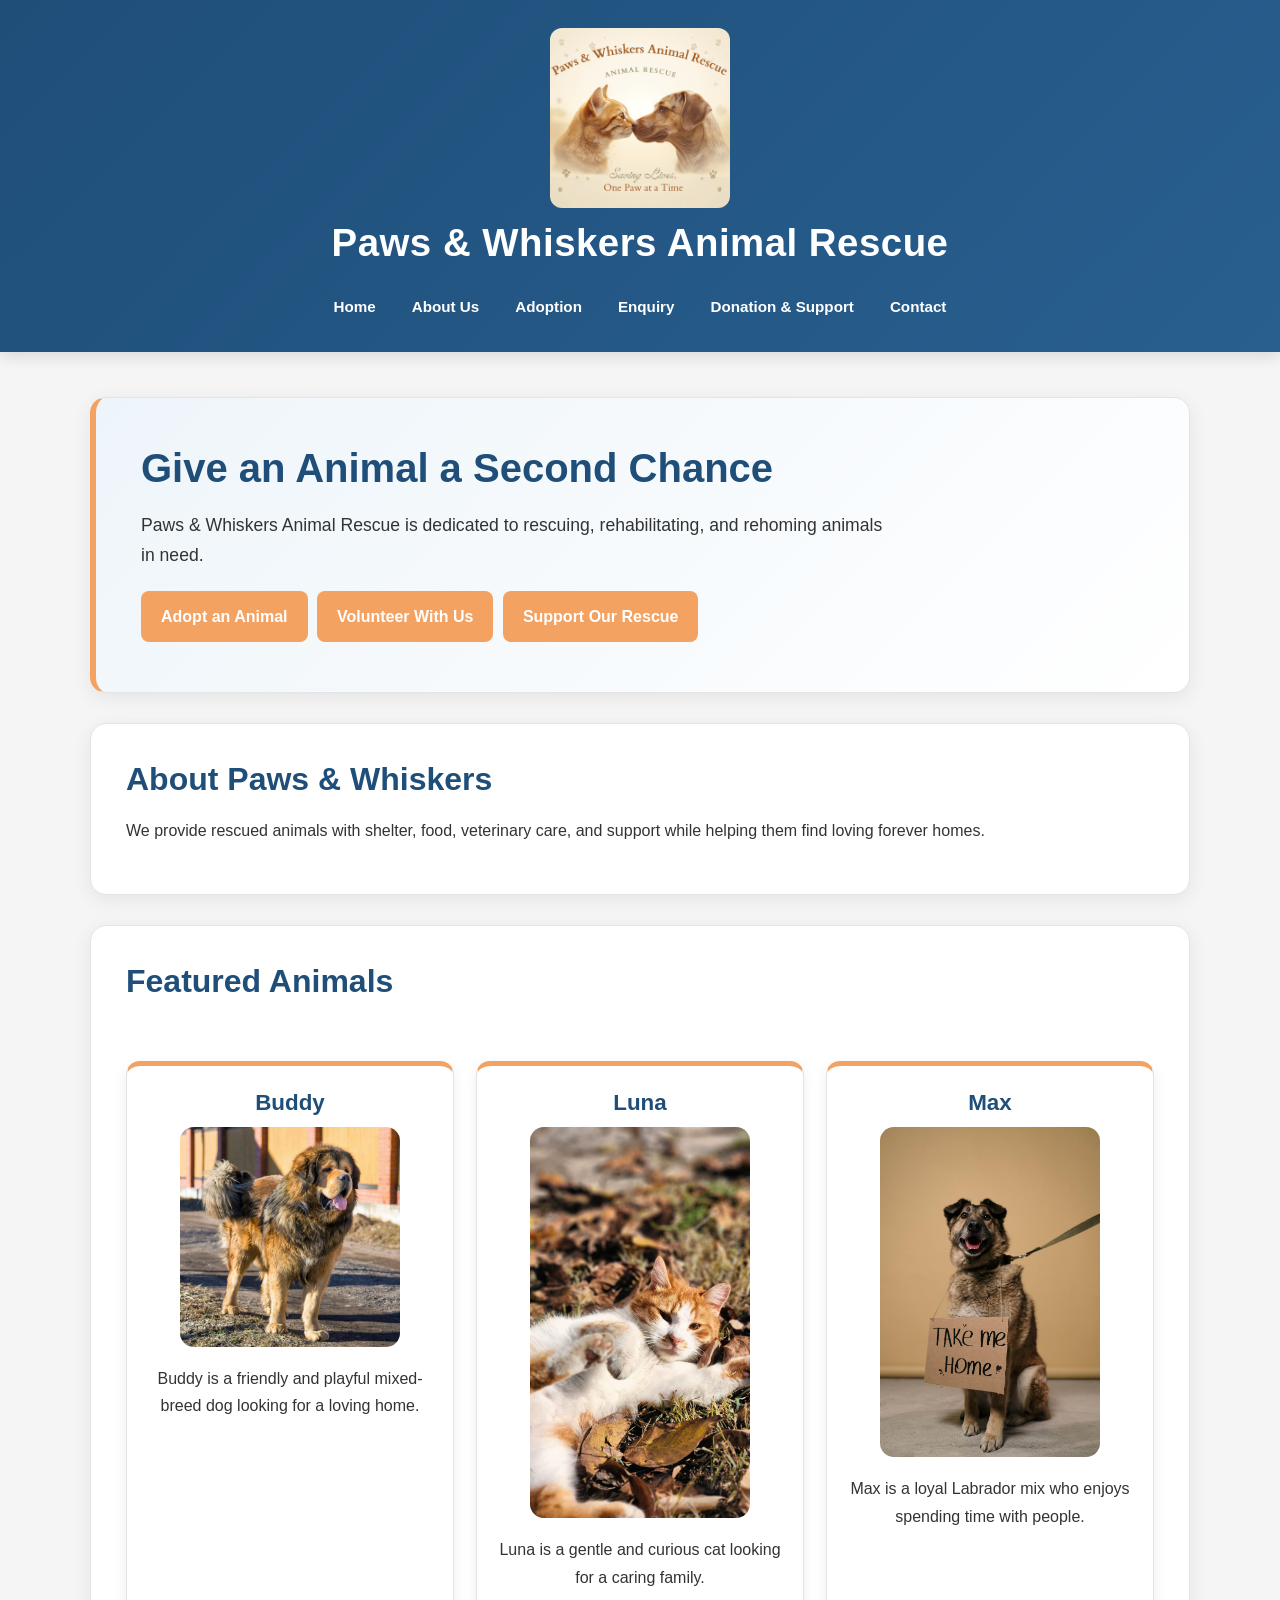
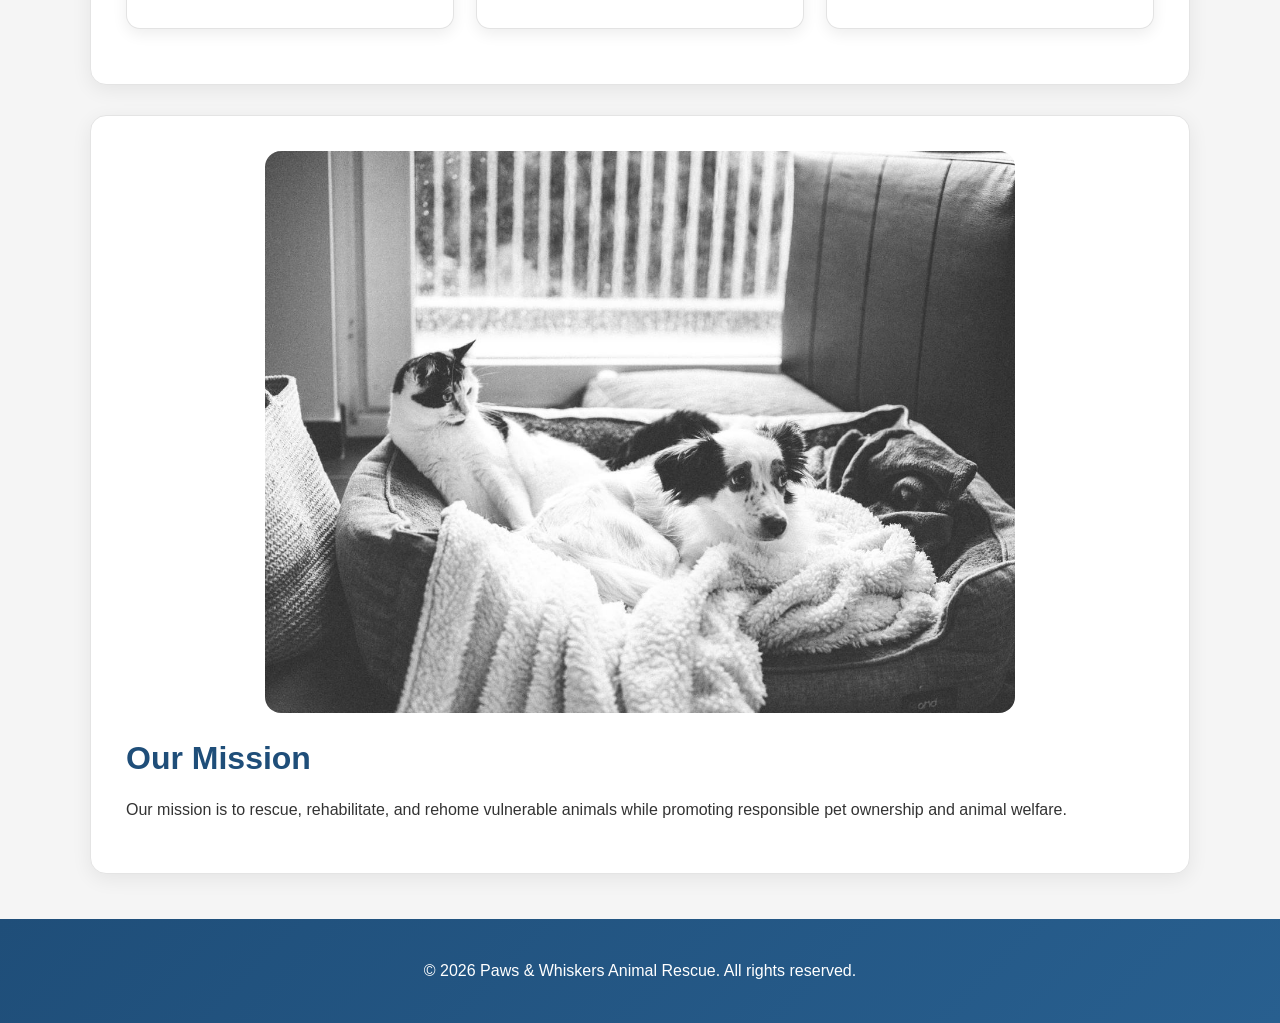
==== index.html @ 7e96dfc3 "complete Part 2 and Part 3 website" ====
<!DOCTYPE html>
<html lang="en">

<head>
    <link rel="stylesheet" href="css/styles.css">

    <meta charset="UTF-8">
    <meta name="viewport" content="width=device-width, initial-scale=1.0">
    <title>Paws & Whiskers Animal Rescue</title>
</head>

<body>

    <!-- Header and navigation -->
    <header>
        <img src="images/LOGO.jpeg" alt="Paws & Whiskers Animal Rescue Logo">
        <h1>Paws & Whiskers Animal Rescue</h1>

        <nav>
            <a href="index.html">Home</a>
            <a href="about.html">About Us</a>
            <a href="adoption.html">Adoption</a>
            <a href="enquiry.html">Enquiry</a>
            <a href="donation.html">Donation & Support</a>
            <a href="contact.html">Contact</a>
        </nav>
    </header>

    <!-- Main homepage content -->
    <main>

        <section>
            <h2>Give an Animal a Second Chance</h2>

            <p>
                Paws & Whiskers Animal Rescue is dedicated to rescuing,
                rehabilitating, and rehoming animals in need.
            </p>

            <a href="adoption.html">Adopt an Animal</a>
            <a href="enquiry.html">Volunteer With Us</a>
            <a href="donation.html">Support Our Rescue</a>
        </section>

        <section>
            <h2>About Paws & Whiskers</h2>

            <p>
                We provide rescued animals with shelter, food, veterinary
                care, and support while helping them find loving forever homes.
            </p>
        </section>

        <section>
            <h2>Featured Animals</h2>

            <article>
                <h3>Buddy</h3>
                <img src="images/buddy.jpeg" alt="Buddy, is a rescued dog">
                <p>Buddy is a friendly and playful mixed-breed dog looking for a loving home.</p>
            </article>

            <article>
                <h3>Luna</h3>
                <img src="images/luna.jpeg" alt="Luna, is a rescued cat">
                <p>Luna is a gentle and curious cat looking for a caring family.</p>
            </article>

            <article>
                <h3>Max</h3>
                <img src="images/max.jpeg" alt="Max, is a rescued dog">
                <p>Max is a loyal Labrador mix who enjoys spending time with people.</p>
            </article>
        </section>

        <section>
            <img src="images/hero.jpeg" alt="Rescued animals at Paws & Whiskers Animal Rescue">
            <h2>Our Mission</h2>

            <p>
                Our mission is to rescue, rehabilitate, and rehome vulnerable
                animals while promoting responsible pet ownership and animal welfare.
            </p>
        </section>

    </main>

    <!-- Footer -->
    <footer>
        <p>&copy; 2026 Paws & Whiskers Animal Rescue. All rights reserved.</p>
    </footer>


</body>

</html>
---- css/styles.css ----
/* ========================================
   PAWS & WHISKERS ANIMAL RESCUE
   MODERN WEBSITE STYLES
   ORIGINAL BLUE + ORANGE COLOUR SCHEME
   ======================================== */


/* ========================================
   RESET
   ======================================== */

* {
    box-sizing: border-box;
}

html {
    scroll-behavior: smooth;
}

body {
    margin: 0;
    padding: 0;
    font-family: Arial, Helvetica, sans-serif;
    background-color: #f5f5f5;
    color: #333333;
    font-size: 16px;
    line-height: 1.7;
}


/* ========================================
   HEADER
   ======================================== */

header {
    background: linear-gradient(135deg, #1F4E79, #285f8f);
    color: white;
    text-align: center;
    padding: 28px 20px 22px;
    box-shadow: 0 4px 15px rgba(0, 0, 0, 0.12);
    position: relative;
}

header img {
    width: 180px;
    max-width: 70%;
    height: auto;
    display: block;
    margin: 0 auto 12px;
    border-radius: 12px;
}

header h1 {
    margin: 5px 0 18px;
    font-size: 2.4rem;
    line-height: 1.2;
    letter-spacing: 0.5px;
}


/* ========================================
   NAVIGATION
   ======================================== */

nav {
    display: flex;
    justify-content: center;
    align-items: center;
    flex-wrap: wrap;
    gap: 6px;
    margin-top: 10px;
}

nav a {
    color: white;
    text-decoration: none;
    padding: 10px 15px;
    border-radius: 8px;
    font-weight: bold;
    font-size: 0.95rem;
    transition: all 0.3s ease;
}

nav a:hover,
nav a:focus {
    background-color: #F4A261;
    color: white;
    transform: translateY(-2px);
}

nav a:active {
    background-color: #E76F51;
    transform: translateY(0);
}


/* ========================================
   MAIN CONTENT
   ======================================== */

main {
    width: 100%;
    max-width: 1150px;
    margin: 0 auto;
    padding: 45px 25px;
}


/* ========================================
   SECTIONS
   ======================================== */

section {
    background-color: white;
    margin-bottom: 30px;
    padding: 35px;
    border-radius: 16px;
    box-shadow: 0 5px 20px rgba(0, 0, 0, 0.07);
    border: 1px solid #e4e4e4;
}

section:last-child {
    margin-bottom: 0;
}


/* ========================================
   HEADINGS
   ======================================== */

h2 {
    color: #1F4E79;
    font-size: 2rem;
    line-height: 1.25;
    margin-top: 0;
    margin-bottom: 18px;
}

h3 {
    color: #F4A261;
    font-size: 1.4rem;
    line-height: 1.3;
    margin-top: 0;
}

p {
    margin-top: 0;
    margin-bottom: 15px;
}


/* ========================================
   HERO / FIRST SECTION
   ======================================== */

main > section:first-child {
    background: linear-gradient(
        135deg,
        #eef5fa,
        #ffffff
    );
    border-left: 6px solid #F4A261;
    padding: 45px;
}

main > section:first-child h2 {
    font-size: 2.5rem;
}

main > section:first-child p {
    max-width: 750px;
    font-size: 1.1rem;
}


/* ========================================
   LINKS / BUTTONS
   ======================================== */

main a {
    display: inline-block;
    background-color: #F4A261;
    color: white;
    text-decoration: none;
    padding: 12px 20px;
    margin: 5px 5px 5px 0;
    border-radius: 8px;
    font-weight: bold;
    transition: all 0.3s ease;
}

main a:hover,
main a:focus {
    background-color: #1F4E79;
    color: white;
    transform: translateY(-2px);
    box-shadow: 0 5px 12px rgba(0, 0, 0, 0.12);
}

main a:active {
    background-color: #E76F51;
    transform: translateY(0);
}


/* ========================================
   ANIMAL CARDS
   ======================================== */

article {
    background-color: #ffffff;
    padding: 22px;
    margin: 20px 0;
    border-radius: 14px;
    text-align: center;
    border: 1px solid #e3e3e3;
    border-top: 5px solid #F4A261;
    box-shadow: 0 5px 15px rgba(0, 0, 0, 0.07);
    transition: all 0.3s ease;
}

article:hover {
    transform: translateY(-5px);
    box-shadow: 0 10px 25px rgba(0, 0, 0, 0.12);
}

article img {
    width: 220px;
    height: 180px;
    object-fit: cover;
    display: block;
    margin: 10px auto 18px;
    border-radius: 12px;
}

article h3 {
    color: #1F4E79;
    margin-bottom: 10px;
}

article p {
    max-width: 550px;
    margin: 0 auto 15px;
}


/* ========================================
   FEATURED ANIMALS GRID
   ======================================== */

main > section:nth-child(3) {
    display: grid;
    grid-template-columns: repeat(3, 1fr);
    gap: 22px;
}

main > section:nth-child(3) h2 {
    grid-column: 1 / -1;
}

main > section:nth-child(3) > a {
    grid-column: 1 / -1;
    justify-self: center;
}


/* ========================================
   IMAGES
   ======================================== */

main img {
    max-width: 100%;
    height: auto;
    border-radius: 14px;
}

main > section:first-child > img {
    display: block;
    width: 100%;
    max-width: 700px;
    height: auto;
    margin: 0 auto 25px;
    object-fit: contain;
    border-radius: 14px;
}

main section:last-child > img {
    display: block;
    width: 100%;
    max-width: 750px;
    height: auto;
    margin: 0 auto 25px;
    object-fit: contain;
    border-radius: 16px;
}


/* ========================================
   ABOUT HIGHLIGHT
   ======================================== */

.about-highlight {
    background-color: #f5f5f5;
    border-left: 5px solid #F4A261;
    padding: 25px;
    margin: 20px 0;
    border-radius: 10px;
}

.about-highlight h3 {
    color: #1F4E79;
}


/* ========================================
   ADOPTION CTA
   ======================================== */

.adoption-cta {
    background: linear-gradient(
        135deg,
        #1F4E79,
        #285f8f
    );
    color: white;
    text-align: center;
}

.adoption-cta h2 {
    color: white;
}

.adoption-cta p {
    max-width: 750px;
    margin-left: auto;
    margin-right: auto;
}


/* ========================================
   DONATION
   ======================================== */

.donation-section {
    background-color: white;
    border-left: 5px solid #F4A261;
    padding: 30px;
    margin: 20px 0;
    border-radius: 12px;
    box-shadow: 0 5px 18px rgba(0, 0, 0, 0.07);
}

.donation-section h2 {
    color: #1F4E79;
}


/* ========================================
   CONTACT
   ======================================== */

.contact-box {
    background-color: white;
    border-left: 5px solid #1F4E79;
    padding: 30px;
    margin: 20px 0;
    border-radius: 12px;
    box-shadow: 0 5px 18px rgba(0, 0, 0, 0.07);
}

.contact-box h2 {
    color: #1F4E79;
}

.contact-box h3 {
    color: #F4A261;
}


/* ========================================
   GOOGLE MAPS
   ======================================== */

iframe {
    display: block;
    width: 100%;
    max-width: 700px;
    height: 400px;
    margin: 20px auto;
    border: 0;
    border-radius: 12px;
    box-shadow: 0 5px 15px rgba(0, 0, 0, 0.10);
}


/* ========================================
   FORMS
   ======================================== */

form {
    width: 100%;
    max-width: 700px;
    margin: 0 auto;
}

form div {
    margin-bottom: 5px;
}

label {
    display: block;
    color: #1F4E79;
    font-weight: bold;
    margin-bottom: 6px;
}

input,
select,
textarea {
    width: 100%;
    padding: 13px 14px;
    margin-top: 3px;
    border: 1px solid #cccccc;
    border-radius: 8px;
    background-color: #fbfbfb;
    color: #333333;
    font-family: Arial, Helvetica, sans-serif;
    font-size: 1rem;
    transition: all 0.3s ease;
}

input:hover,
select:hover,
textarea:hover {
    border-color: #1F4E79;
}

input:focus,
select:focus,
textarea:focus {
    outline: none;
    border: 2px solid #F4A261;
    background-color: white;
    box-shadow: 0 0 0 3px rgba(244, 162, 97, 0.15);
}

textarea {
    min-height: 140px;
    resize: vertical;
}

button {
    background-color: #1F4E79;
    color: white;
    border: none;
    padding: 13px 24px;
    border-radius: 8px;
    cursor: pointer;
    font-family: Arial, Helvetica, sans-serif;
    font-size: 1rem;
    font-weight: bold;
    transition: all 0.3s ease;
}

button:hover,
button:focus {
    background-color: #F4A261;
    transform: translateY(-2px);
    box-shadow: 0 5px 12px rgba(0, 0, 0, 0.12);
}

button:active {
    background-color: #E76F51;
    transform: translateY(0);
}


/* ========================================
   FORM ERROR MESSAGES
   ======================================== */

small {
    display: block;
    margin-top: 5px;
    font-size: 0.9rem;
}

#contactResponse,
#enquiryResponse {
    margin-top: 20px;
    padding: 15px;
    border-radius: 8px;
}


/* ========================================
   FAQ ACCORDION
   ======================================== */

.faq-item {
    margin-bottom: 12px;
    border: 1px solid #dddddd;
    border-radius: 10px;
    overflow: hidden;
}

.faq-question {
    width: 100%;
    display: block;
    text-align: left;
    background-color: #eef5fa;
    color: #1F4E79;
    border: none;
    border-radius: 0;
    padding: 16px 20px;
    font-size: 1rem;
    font-weight: bold;
    cursor: pointer;
}

.faq-question:hover,
.faq-question:focus {
    background-color: #dceaf5;
    color: #1F4E79;
    transform: none;
    box-shadow: none;
}

.faq-answer {
    padding: 18px 20px;
    background-color: white;
}


/* ========================================
   LISTS
   ======================================== */

main ol,
main ul {
    max-width: 850px;
    margin: 20px auto;
    padding: 20px 40px;
}

main ol li,
main ul li {
    margin-bottom: 10px;
}

main ol {
    background-color: #f5f5f5;
    border-left: 5px solid #F4A261;
    border-radius: 8px;
}

main ul {
    background-color: #f5f5f5;
    border-left: 5px solid #1F4E79;
    border-radius: 8px;
}


/* ========================================
   SOCIAL MEDIA
   ======================================== */

main ul a {
    margin: 3px 0;
}


/* ========================================
   FOOTER
   ======================================== */

footer {
    background: linear-gradient(
        135deg,
        #1F4E79,
        #285f8f
    );
    color: white;
    text-align: center;
    padding: 30px 20px;
    margin-top: 0;
}

footer p {
    margin: 8px 0;
}

footer a {
    color: white;
    text-decoration: none;
    font-weight: bold;
}

footer a:hover {
    color: #F4A261;
}


/* ========================================
   TABLET
   ======================================== */

@media (max-width: 900px) {

    header h1 {
        font-size: 2.1rem;
    }

    main {
        padding: 35px 18px;
    }

    section {
        padding: 28px;
    }

    main > section:nth-child(3) {
        grid-template-columns: repeat(2, 1fr);
    }

    iframe {
        height: 350px;
    }
}


/* ========================================
   MOBILE
   ======================================== */

@media (max-width: 600px) {

    body {
        font-size: 15px;
    }

    header {
        padding: 22px 15px;
    }

    header img {
        width: 140px;
    }

    header h1 {
        font-size: 1.75rem;
    }

    nav {
        flex-direction: column;
        width: 100%;
        gap: 4px;
    }

    nav a {
        width: 100%;
        max-width: 280px;
        text-align: center;
        padding: 9px 12px;
    }

    main {
        padding: 20px 12px;
    }

    section {
        padding: 22px 18px;
        margin-bottom: 20px;
        border-radius: 12px;
    }

    main > section:first-child {
        padding: 28px 20px;
    }

    main > section:first-child h2 {
        font-size: 2rem;
    }

    h2 {
        font-size: 1.65rem;
    }

    h3 {
        font-size: 1.25rem;
    }

    main > section:nth-child(3) {
        display: block;
    }

    article {
        margin: 18px 0;
        padding: 18px;
    }

    article img {
        width: 190px;
        height: 150px;
    }

    main a {
        display: block;
        width: 100%;
        margin: 8px 0;
        text-align: center;
    }

    main section:last-child > img {
        width: 100%;
        height: auto;
    }

    iframe {
        width: 100%;
        height: 300px;
    }

    input,
    select,
    textarea {
        font-size: 16px;
    }

    button {
        width: 100%;
    }

    main ol,
    main ul {
        padding: 18px 25px;
    }

    footer {
        padding: 25px 15px;
    }
}


/* ========================================
   REDUCED MOTION
   ======================================== */

@media (prefers-reduced-motion: reduce) {

    html {
        scroll-behavior: auto;
    }

    *,
    *::before,
    *::after {
        transition: none !important;
        animation: none !important;
    }
}
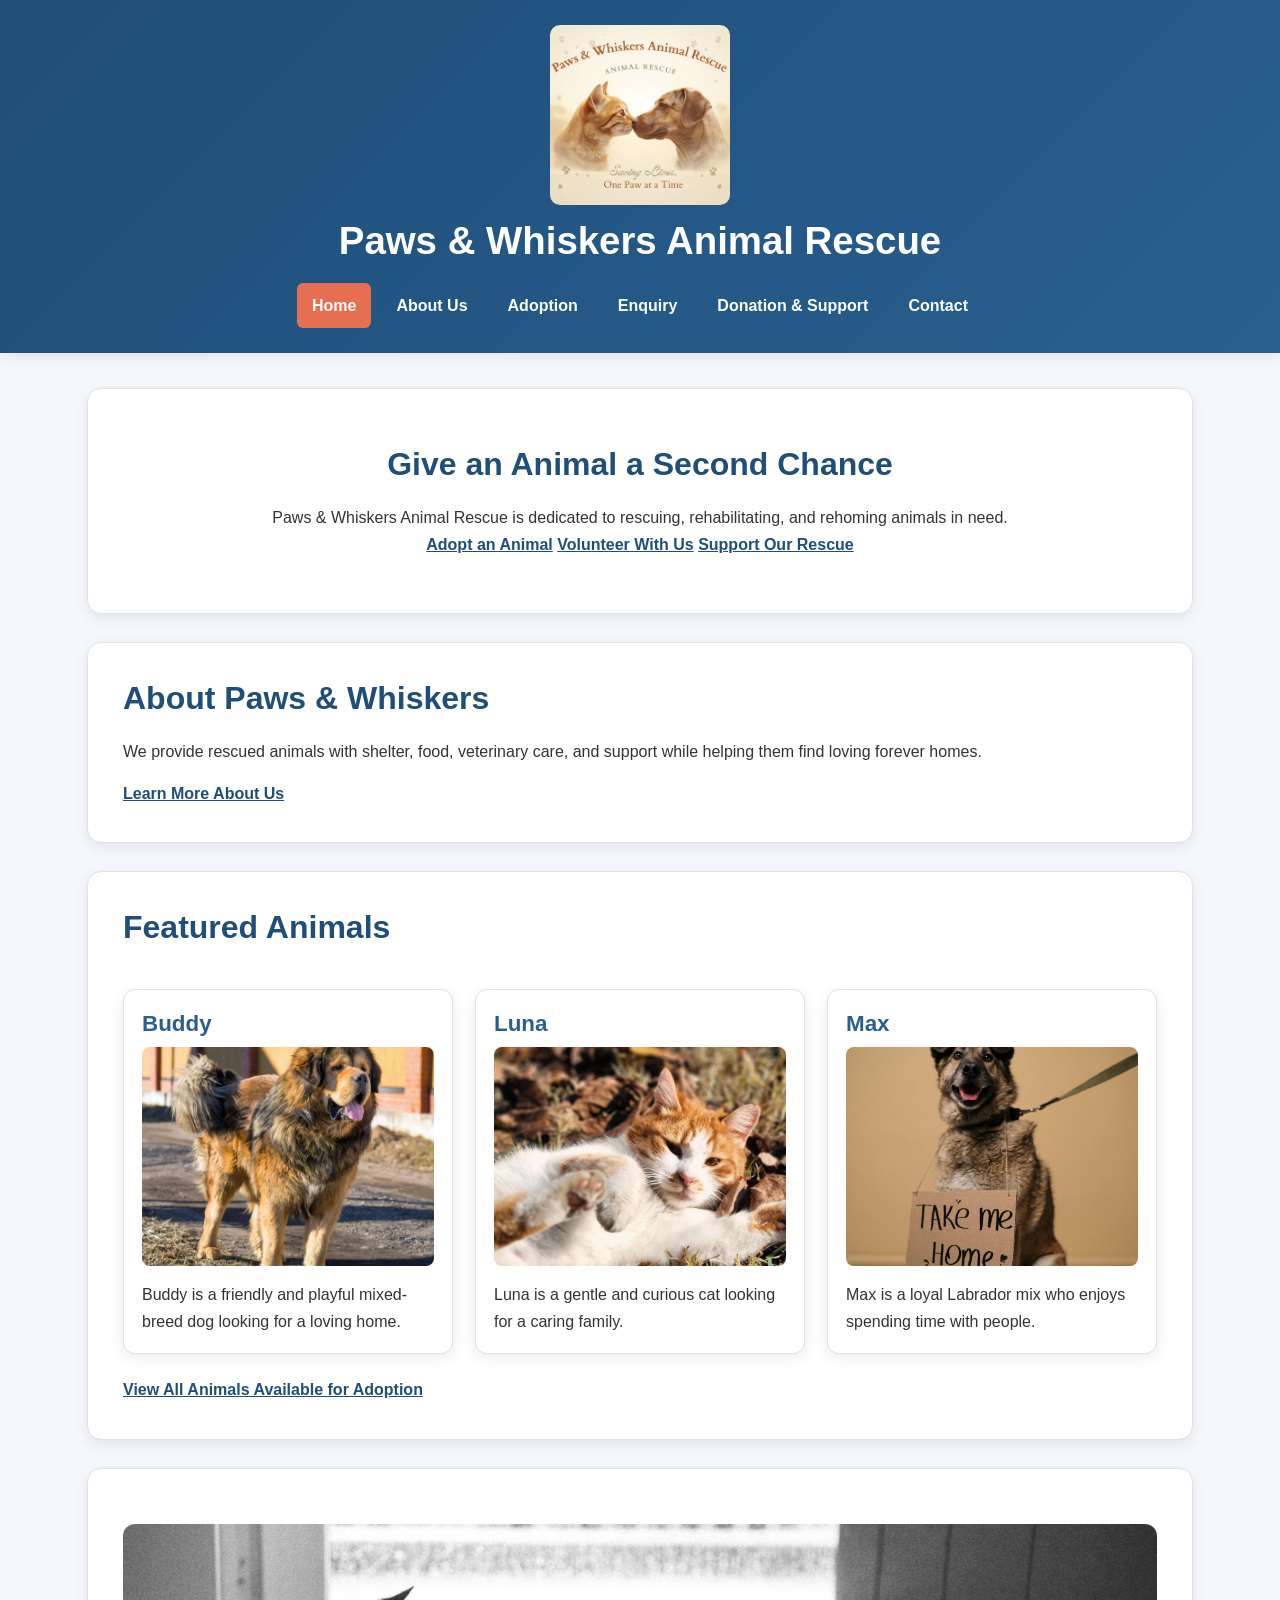
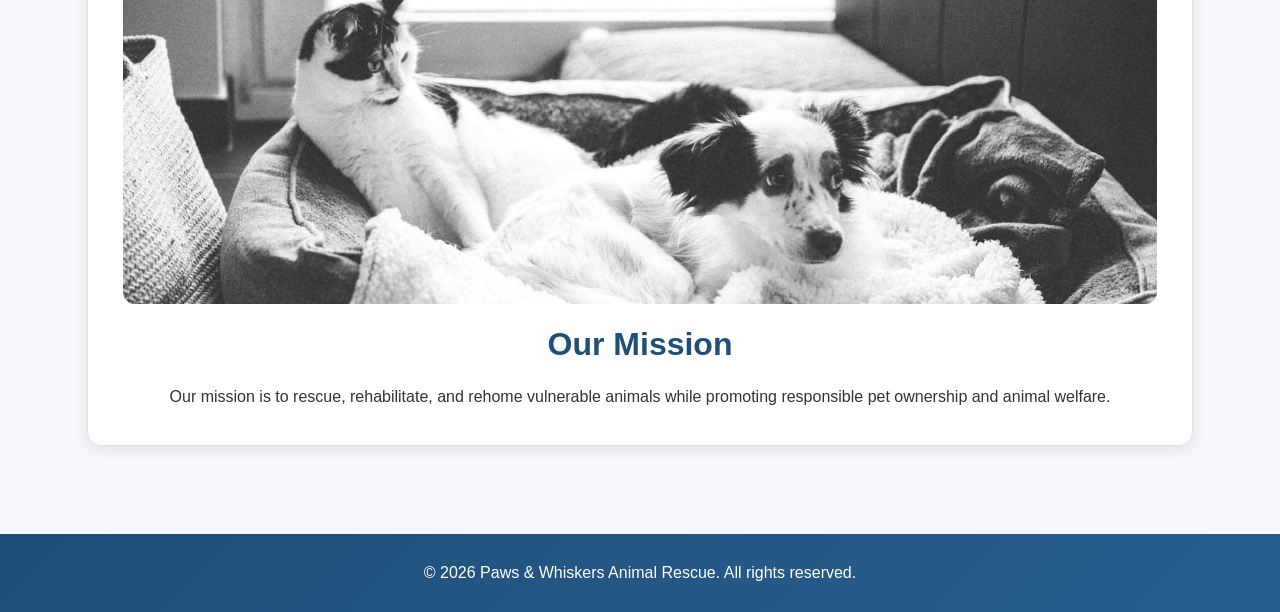
==== commit b1f35ba0: "Complete Part 3 functionality, SEO and testing updates" ====
--- a/index.html
+++ b/index.html
@@ -1,23 +1,31 @@
+
 <!DOCTYPE html>
 <html lang="en">
 
 <head>
-    <link rel="stylesheet" href="css/styles.css">
-
     <meta charset="UTF-8">
     <meta name="viewport" content="width=device-width, initial-scale=1.0">
-    <title>Paws & Whiskers Animal Rescue</title>
+
+    <meta name="description" content="Paws & Whiskers Animal Rescue rescues, rehabilitates and rehomes animals in need while promoting responsible pet ownership and animal welfare.">
+
+    <link rel="canonical" href="https://xikombisodhlamini-hub.github.io/Paws-And-Whiskers/">
+
+    <title>Paws & Whiskers Animal Rescue | Home</title>
+
+    <link rel="stylesheet" href="css/styles.css">
 </head>
 
 <body>
 
     <!-- Header and navigation -->
     <header>
-        <img src="images/LOGO.jpeg" alt="Paws & Whiskers Animal Rescue Logo">
+        <img src="images/paws-whiskers-animal-rescue-logo.jpeg"
+             alt="Paws & Whiskers Animal Rescue logo">
+
         <h1>Paws & Whiskers Animal Rescue</h1>
 
-        <nav>
-            <a href="index.html">Home</a>
+        <nav aria-label="Main navigation">
+            <a href="index.html" aria-current="page">Home</a>
             <a href="about.html">About Us</a>
             <a href="adoption.html">Adoption</a>
             <a href="enquiry.html">Enquiry</a>
@@ -29,7 +37,8 @@
     <!-- Main homepage content -->
     <main>
 
-        <section>
+        <!-- Hero section -->
+        <section class="hero-section">
             <h2>Give an Animal a Second Chance</h2>
 
             <p>
@@ -42,39 +51,72 @@
             <a href="donation.html">Support Our Rescue</a>
         </section>
 
-        <section>
+        <!-- About section -->
+        <section class="about-section">
             <h2>About Paws & Whiskers</h2>
 
             <p>
                 We provide rescued animals with shelter, food, veterinary
                 care, and support while helping them find loving forever homes.
             </p>
+
+            <a href="about.html">Learn More About Us</a>
         </section>
 
-        <section>
+        <!-- Featured animals section -->
+        <section class="featured-animals">
             <h2>Featured Animals</h2>
 
-            <article>
+            <article class="animal-card">
                 <h3>Buddy</h3>
-                <img src="images/buddy.jpeg" alt="Buddy, is a rescued dog">
-                <p>Buddy is a friendly and playful mixed-breed dog looking for a loving home.</p>
+
+                <img src="images/buddy-dog-for-adoption.jpeg"
+                     alt="Buddy, a friendly rescued mixed-breed dog"
+                     loading="lazy">
+
+                <p>
+                    Buddy is a friendly and playful mixed-breed dog
+                    looking for a loving home.
+                </p>
             </article>
 
-            <article>
+            <article class="animal-card">
                 <h3>Luna</h3>
-                <img src="images/luna.jpeg" alt="Luna, is a rescued cat">
-                <p>Luna is a gentle and curious cat looking for a caring family.</p>
+
+                <img src="images/luna-cat-for-adoption.jpeg"
+                     alt="Luna, a gentle rescued cat"
+                     loading="lazy">
+
+                <p>
+                    Luna is a gentle and curious cat looking for a caring family.
+                </p>
             </article>
 
-            <article>
+            <article class="animal-card">
                 <h3>Max</h3>
-                <img src="images/max.jpeg" alt="Max, is a rescued dog">
-                <p>Max is a loyal Labrador mix who enjoys spending time with people.</p>
+
+                <img src="images/max-dog-for-adoption.jpeg"
+                     alt="Max, a loyal rescued Labrador mix"
+                     loading="lazy">
+
+                <p>
+                    Max is a loyal Labrador mix who enjoys spending time with people.
+                </p>
             </article>
+
+            <p>
+                <a href="adoption.html">View All Animals Available for Adoption</a>
+            </p>
         </section>
 
-        <section>
-            <img src="images/hero.jpeg" alt="Rescued animals at Paws & Whiskers Animal Rescue">
+        <!-- Mission section -->
+        <section class="mission-section">
+            <figure>
+                <img src="images/animal-rescue-hero.jpeg"
+                     alt="Animal rescue photograph representing the Paws & Whiskers mission"
+                     loading="lazy">
+            </figure>
+
             <h2>Our Mission</h2>
 
             <p>
@@ -87,10 +129,12 @@
 
     <!-- Footer -->
     <footer>
-        <p>&copy; 2026 Paws & Whiskers Animal Rescue. All rights reserved.</p>
+        <p>
+            &copy; 2026 Paws & Whiskers Animal Rescue.
+            All rights reserved.
+        </p>
     </footer>
-
 
 </body>
 
-</html>+</html>
--- a/css/styles.css
+++ b/css/styles.css
@@ -1,447 +1,475 @@
-/* ========================================
+
+/* =========================================
    PAWS & WHISKERS ANIMAL RESCUE
-   MODERN WEBSITE STYLES
-   ORIGINAL BLUE + ORANGE COLOUR SCHEME
-   ======================================== */
-
-
-/* ========================================
-   RESET
-   ======================================== */
+   Main External Stylesheet
+========================================= */
+
+/* 1. CSS VARIABLES */
+
+:root {
+    --primary-blue: #1F4E79;
+    --secondary-blue: #285F8F;
+    --accent-orange: #F4A261;
+    --accent-coral: #E76F51;
+    --background: #F5F7FA;
+    --white: #FFFFFF;
+    --text-dark: #333333;
+    --text-muted: #666666;
+    --border-color: #DCE3EA;
+    --success-color: #267A45;
+    --error-color: #B42318;
+
+    --font-main: Arial, Helvetica, sans-serif;
+
+    --content-width: 1150px;
+    --card-radius: 12px;
+    --section-radius: 14px;
+
+    --shadow: 0 4px 14px rgba(0, 0, 0, 0.08);
+    --transition: 0.25s ease;
+}
+
+
+/* 2. GENERAL RESET */
 
 * {
     box-sizing: border-box;
+    margin: 0;
+    padding: 0;
 }
 
 html {
     scroll-behavior: smooth;
+    scroll-padding-top: 20px;
 }
 
 body {
-    margin: 0;
-    padding: 0;
-    font-family: Arial, Helvetica, sans-serif;
-    background-color: #f5f5f5;
-    color: #333333;
+    font-family: var(--font-main);
+    background-color: var(--background);
+    color: var(--text-dark);
     font-size: 16px;
     line-height: 1.7;
 }
 
-
-/* ========================================
-   HEADER
-   ======================================== */
+img {
+    display: block;
+    max-width: 100%;
+    height: auto;
+}
+
+figure {
+    margin: 0;
+}
+
+a {
+    color: var(--primary-blue);
+    transition: color var(--transition);
+}
+
+button,
+input,
+select,
+textarea {
+    font: inherit;
+}
+
+
+/* 3. HEADER AND LOGO */
 
 header {
-    background: linear-gradient(135deg, #1F4E79, #285f8f);
-    color: white;
+    background: linear-gradient(
+        135deg,
+        var(--primary-blue),
+        var(--secondary-blue)
+    );
+    color: var(--white);
     text-align: center;
-    padding: 28px 20px 22px;
-    box-shadow: 0 4px 15px rgba(0, 0, 0, 0.12);
-    position: relative;
+    padding: 25px 20px;
+    box-shadow: var(--shadow);
 }
 
 header img {
     width: 180px;
-    max-width: 70%;
-    height: auto;
-    display: block;
+    max-width: 100%;
     margin: 0 auto 12px;
-    border-radius: 12px;
+    border-radius: 10px;
+    object-fit: contain;
 }
 
 header h1 {
-    margin: 5px 0 18px;
-    font-size: 2.4rem;
-    line-height: 1.2;
-    letter-spacing: 0.5px;
-}
-
-
-/* ========================================
-   NAVIGATION
-   ======================================== */
+    color: var(--white);
+    font-size: clamp(1.6rem, 4vw, 2.4rem);
+    line-height: 1.25;
+    margin-bottom: 18px;
+}
+
+
+/* 4. NAVIGATION */
 
 nav {
     display: flex;
     justify-content: center;
     align-items: center;
     flex-wrap: wrap;
-    gap: 6px;
+    gap: 10px;
+    margin-top: 15px;
+}
+
+nav a {
+    display: inline-block;
+    color: var(--white);
+    text-decoration: none;
+    font-weight: 600;
+    padding: 9px 15px;
+    border-radius: 6px;
+    transition:
+        background-color var(--transition),
+        color var(--transition);
+}
+
+nav a:hover {
+    background-color: var(--accent-orange);
+    color: #222222;
+}
+
+nav a[aria-current="page"] {
+    background-color: var(--accent-coral);
+    color: var(--white);
+}
+
+nav a:active {
+    transform: scale(0.97);
+}
+
+
+/* 5. MAIN CONTENT */
+
+main {
+    width: 100%;
+    max-width: var(--content-width);
+    margin: 0 auto;
+    padding: 35px 22px;
+}
+
+main section {
+    background-color: var(--white);
+    padding: clamp(20px, 4vw, 35px);
+    margin-bottom: 28px;
+    border: 1px solid var(--border-color);
+    border-radius: var(--section-radius);
+    box-shadow: var(--shadow);
+}
+
+h2 {
+    color: var(--primary-blue);
+    font-size: clamp(1.5rem, 3vw, 2rem);
+    line-height: 1.3;
+    margin-bottom: 18px;
+}
+
+h3 {
+    color: var(--secondary-blue);
+    font-size: clamp(1.15rem, 2.5vw, 1.4rem);
+    line-height: 1.4;
+    margin-bottom: 12px;
+}
+
+h4 {
+    color: var(--primary-blue);
+    font-size: 1.1rem;
+    margin-bottom: 8px;
+}
+
+p {
+    margin-bottom: 15px;
+}
+
+p:last-child {
+    margin-bottom: 0;
+}
+
+ul,
+ol {
+    padding-left: 25px;
+    margin: 12px 0 18px;
+}
+
+li {
+    margin-bottom: 8px;
+}
+
+
+/* 6. HERO SECTIONS */
+
+.hero-section {
+    text-align: center;
+    padding: clamp(30px, 5vw, 55px);
+}
+
+.hero-section p {
+    max-width: 800px;
+    margin: 0 auto;
+}
+
+
+/* 7. GENERAL LINKS AND BUTTONS */
+
+main a {
+    color: var(--primary-blue);
+    font-weight: 600;
+}
+
+main a:hover {
+    color: var(--accent-coral);
+}
+
+main a:visited:not(.button-link) {
+    color: #5B438A;
+}
+
+button,
+.button-link {
+    display: inline-block;
+    background-color: var(--accent-orange);
+    color: #222222;
+    border: 2px solid transparent;
+    border-radius: 7px;
+    padding: 11px 20px;
+    font-weight: 700;
+    text-decoration: none;
+    cursor: pointer;
+    transition:
+        background-color var(--transition),
+        color var(--transition),
+        transform var(--transition);
+}
+
+button:hover,
+.button-link:hover {
+    background-color: var(--primary-blue);
+    color: var(--white);
+}
+
+button:active,
+.button-link:active {
+    transform: scale(0.97);
+}
+
+button:disabled,
+button[disabled] {
+    background-color: #D5D9DE;
+    color: #555555;
+    cursor: not-allowed;
+    opacity: 0.8;
+    transform: none;
+}
+
+
+/* 8. FEATURED ANIMALS */
+
+.featured-animals {
+    display: grid;
+    grid-template-columns: repeat(3, minmax(0, 1fr));
+    gap: 22px;
+}
+
+.featured-animals > h2 {
+    grid-column: 1 / -1;
+}
+
+.animal-card {
+    background-color: var(--white);
+    border: 1px solid var(--border-color);
+    border-radius: var(--card-radius);
+    padding: 18px;
+    box-shadow: var(--shadow);
+    transition: transform var(--transition);
+}
+
+.animal-card:hover {
+    transform: translateY(-4px);
+}
+
+.animal-card img {
+    width: 100%;
+    aspect-ratio: 4 / 3;
+    object-fit: cover;
+    border-radius: 8px;
+    margin-bottom: 15px;
+    cursor: zoom-in;
+}
+
+.animal-card h3 {
+    margin-bottom: 8px;
+}
+
+
+/* 9. ADOPTION PAGE */
+
+.animal-grid-section {
+    padding: 30px;
+}
+
+.animal-filter {
+    display: block;
+    width: 100%;
+    max-width: 320px;
+    margin: 10px 0 25px;
+}
+
+.animal-grid {
+    display: grid;
+    grid-template-columns: repeat(3, minmax(0, 1fr));
+    gap: 22px;
+}
+
+.animal-grid .animal-card {
+    min-width: 0;
+}
+
+.animal-card[hidden] {
+    display: none;
+}
+
+
+/* 10. ABOUT PAGE */
+
+.about-highlights {
+    display: grid;
+    grid-template-columns: repeat(3, minmax(0, 1fr));
+    gap: 20px;
+}
+
+.about-highlights article {
+    padding: 20px;
+    background-color: #F0F5FA;
+    border-left: 4px solid var(--accent-orange);
+    border-radius: 8px;
+}
+
+.mission-section {
+    text-align: center;
+}
+
+.mission-section figure {
+    margin: 20px auto;
+}
+
+.mission-section img {
+    width: 100%;
+    max-height: 380px;
+    object-fit: cover;
+    border-radius: var(--card-radius);
+}
+
+
+/* 11. DONATION PAGE */
+
+.donation-options-grid,
+.campaign-grid {
+    display: grid;
+    grid-template-columns: repeat(2, minmax(0, 1fr));
+    gap: 20px;
+    margin-top: 20px;
+}
+
+.donation-card,
+.campaign-card {
+    background-color: #F0F5FA;
+    border: 1px solid var(--border-color);
+    border-radius: var(--card-radius);
+    padding: 22px;
+    text-align: center;
+}
+
+.donation-card h3,
+.campaign-card h3 {
+    color: var(--primary-blue);
+}
+
+.donation-card button {
+    margin-top: 12px;
+}
+
+.donation-card small {
+    display: block;
     margin-top: 10px;
-}
-
-nav a {
-    color: white;
-    text-decoration: none;
-    padding: 10px 15px;
+    color: var(--text-muted);
+}
+
+.donation-section {
+    text-align: center;
+}
+
+.donation-section img {
+    width: 100%;
+    max-height: 350px;
+    object-fit: cover;
+    border-radius: var(--card-radius);
+    margin: 18px auto;
+}
+
+
+/* 12. CONTACT PAGE AND LOCATIONS */
+
+.locations-section {
+    display: block;
+}
+
+.location-card {
+    margin-bottom: 28px;
+}
+
+.location-card:last-child {
+    margin-bottom: 0;
+}
+
+.location-card iframe {
+    display: block;
+    width: 100%;
+    min-height: 300px;
+    border: 0;
     border-radius: 8px;
-    font-weight: bold;
-    font-size: 0.95rem;
-    transition: all 0.3s ease;
-}
-
-nav a:hover,
-nav a:focus {
-    background-color: #F4A261;
-    color: white;
-    transform: translateY(-2px);
-}
-
-nav a:active {
-    background-color: #E76F51;
-    transform: translateY(0);
-}
-
-
-/* ========================================
-   MAIN CONTENT
-   ======================================== */
-
-main {
-    width: 100%;
-    max-width: 1150px;
-    margin: 0 auto;
-    padding: 45px 25px;
-}
-
-
-/* ========================================
-   SECTIONS
-   ======================================== */
-
-section {
-    background-color: white;
-    margin-bottom: 30px;
-    padding: 35px;
-    border-radius: 16px;
-    box-shadow: 0 5px 20px rgba(0, 0, 0, 0.07);
-    border: 1px solid #e4e4e4;
-}
-
-section:last-child {
-    margin-bottom: 0;
-}
-
-
-/* ========================================
-   HEADINGS
-   ======================================== */
-
-h2 {
-    color: #1F4E79;
-    font-size: 2rem;
-    line-height: 1.25;
-    margin-top: 0;
-    margin-bottom: 18px;
-}
-
-h3 {
-    color: #F4A261;
-    font-size: 1.4rem;
-    line-height: 1.3;
-    margin-top: 0;
-}
-
-p {
-    margin-top: 0;
-    margin-bottom: 15px;
-}
-
-
-/* ========================================
-   HERO / FIRST SECTION
-   ======================================== */
-
-main > section:first-child {
-    background: linear-gradient(
-        135deg,
-        #eef5fa,
-        #ffffff
-    );
-    border-left: 6px solid #F4A261;
-    padding: 45px;
-}
-
-main > section:first-child h2 {
-    font-size: 2.5rem;
-}
-
-main > section:first-child p {
-    max-width: 750px;
-    font-size: 1.1rem;
-}
-
-
-/* ========================================
-   LINKS / BUTTONS
-   ======================================== */
-
-main a {
-    display: inline-block;
-    background-color: #F4A261;
-    color: white;
-    text-decoration: none;
-    padding: 12px 20px;
-    margin: 5px 5px 5px 0;
-    border-radius: 8px;
-    font-weight: bold;
-    transition: all 0.3s ease;
-}
-
-main a:hover,
-main a:focus {
-    background-color: #1F4E79;
-    color: white;
-    transform: translateY(-2px);
-    box-shadow: 0 5px 12px rgba(0, 0, 0, 0.12);
-}
-
-main a:active {
-    background-color: #E76F51;
-    transform: translateY(0);
-}
-
-
-/* ========================================
-   ANIMAL CARDS
-   ======================================== */
-
-article {
-    background-color: #ffffff;
-    padding: 22px;
-    margin: 20px 0;
-    border-radius: 14px;
-    text-align: center;
-    border: 1px solid #e3e3e3;
-    border-top: 5px solid #F4A261;
-    box-shadow: 0 5px 15px rgba(0, 0, 0, 0.07);
-    transition: all 0.3s ease;
-}
-
-article:hover {
-    transform: translateY(-5px);
-    box-shadow: 0 10px 25px rgba(0, 0, 0, 0.12);
-}
-
-article img {
-    width: 220px;
-    height: 180px;
-    object-fit: cover;
-    display: block;
-    margin: 10px auto 18px;
-    border-radius: 12px;
-}
-
-article h3 {
-    color: #1F4E79;
-    margin-bottom: 10px;
-}
-
-article p {
-    max-width: 550px;
-    margin: 0 auto 15px;
-}
-
-
-/* ========================================
-   FEATURED ANIMALS GRID
-   ======================================== */
-
-main > section:nth-child(3) {
-    display: grid;
-    grid-template-columns: repeat(3, 1fr);
-    gap: 22px;
-}
-
-main > section:nth-child(3) h2 {
-    grid-column: 1 / -1;
-}
-
-main > section:nth-child(3) > a {
-    grid-column: 1 / -1;
-    justify-self: center;
-}
-
-
-/* ========================================
-   IMAGES
-   ======================================== */
-
-main img {
-    max-width: 100%;
-    height: auto;
-    border-radius: 14px;
-}
-
-main > section:first-child > img {
-    display: block;
-    width: 100%;
-    max-width: 700px;
-    height: auto;
-    margin: 0 auto 25px;
-    object-fit: contain;
-    border-radius: 14px;
-}
-
-main section:last-child > img {
-    display: block;
-    width: 100%;
-    max-width: 750px;
-    height: auto;
-    margin: 0 auto 25px;
-    object-fit: contain;
-    border-radius: 16px;
-}
-
-
-/* ========================================
-   ABOUT HIGHLIGHT
-   ======================================== */
-
-.about-highlight {
-    background-color: #f5f5f5;
-    border-left: 5px solid #F4A261;
-    padding: 25px;
-    margin: 20px 0;
-    border-radius: 10px;
-}
-
-.about-highlight h3 {
-    color: #1F4E79;
-}
-
-
-/* ========================================
-   ADOPTION CTA
-   ======================================== */
-
-.adoption-cta {
-    background: linear-gradient(
-        135deg,
-        #1F4E79,
-        #285f8f
-    );
-    color: white;
-    text-align: center;
-}
-
-.adoption-cta h2 {
-    color: white;
-}
-
-.adoption-cta p {
-    max-width: 750px;
+}
+
+.contact-form-section {
+    max-width: 850px;
     margin-left: auto;
     margin-right: auto;
 }
 
 
-/* ========================================
-   DONATION
-   ======================================== */
-
-.donation-section {
-    background-color: white;
-    border-left: 5px solid #F4A261;
-    padding: 30px;
-    margin: 20px 0;
-    border-radius: 12px;
-    box-shadow: 0 5px 18px rgba(0, 0, 0, 0.07);
-}
-
-.donation-section h2 {
-    color: #1F4E79;
-}
-
-
-/* ========================================
-   CONTACT
-   ======================================== */
-
-.contact-box {
-    background-color: white;
-    border-left: 5px solid #1F4E79;
-    padding: 30px;
-    margin: 20px 0;
-    border-radius: 12px;
-    box-shadow: 0 5px 18px rgba(0, 0, 0, 0.07);
-}
-
-.contact-box h2 {
-    color: #1F4E79;
-}
-
-.contact-box h3 {
-    color: #F4A261;
-}
-
-
-/* ========================================
-   GOOGLE MAPS
-   ======================================== */
-
-iframe {
-    display: block;
-    width: 100%;
-    max-width: 700px;
-    height: 400px;
-    margin: 20px auto;
-    border: 0;
-    border-radius: 12px;
-    box-shadow: 0 5px 15px rgba(0, 0, 0, 0.10);
-}
-
-
-/* ========================================
-   FORMS
-   ======================================== */
+/* 13. FORMS */
 
 form {
     width: 100%;
-    max-width: 700px;
-    margin: 0 auto;
-}
-
-form div {
-    margin-bottom: 5px;
+}
+
+.form-group {
+    margin-bottom: 20px;
 }
 
 label {
     display: block;
-    color: #1F4E79;
-    font-weight: bold;
-    margin-bottom: 6px;
+    color: var(--primary-blue);
+    font-weight: 700;
+    margin-bottom: 7px;
 }
 
 input,
 select,
 textarea {
-    width: 100%;
-    padding: 13px 14px;
-    margin-top: 3px;
-    border: 1px solid #cccccc;
-    border-radius: 8px;
-    background-color: #fbfbfb;
-    color: #333333;
-    font-family: Arial, Helvetica, sans-serif;
-    font-size: 1rem;
-    transition: all 0.3s ease;
-}
-
-input:hover,
-select:hover,
-textarea:hover {
-    border-color: #1F4E79;
-}
-
-input:focus,
-select:focus,
-textarea:focus {
-    outline: none;
-    border: 2px solid #F4A261;
-    background-color: white;
-    box-shadow: 0 0 0 3px rgba(244, 162, 97, 0.15);
+    display: block;
+    width: 100%;
+    padding: 12px;
+    border: 1px solid #AEBBC8;
+    border-radius: 6px;
+    background-color: var(--white);
+    color: var(--text-dark);
+    font-size: 16px;
+    transition:
+        border-color var(--transition),
+        box-shadow var(--transition);
 }
 
 textarea {
@@ -449,189 +477,231 @@
     resize: vertical;
 }
 
-button {
-    background-color: #1F4E79;
-    color: white;
-    border: none;
-    padding: 13px 24px;
+input::placeholder,
+textarea::placeholder {
+    color: #777777;
+}
+
+input[aria-invalid="true"],
+select[aria-invalid="true"],
+textarea[aria-invalid="true"] {
+    border-color: var(--error-color);
+}
+
+.field-error {
+    color: var(--error-color);
+    font-size: 0.9rem;
+    margin-top: 5px;
+}
+
+.field-error[hidden] {
+    display: none;
+}
+
+.field-error:not([hidden]) {
+    display: block;
+}
+
+.form-response {
+    margin-top: 18px;
+    font-weight: 600;
+}
+
+.form-success {
+    color: var(--success-color);
+}
+
+.form-error {
+    color: var(--error-color);
+}
+
+
+/* 14. FAQ SECTION */
+
+.faq-question {
+    display: block;
+    width: 100%;
+    text-align: left;
+    margin: 10px 0;
+    background-color: var(--primary-blue);
+    color: var(--white);
+    border-radius: 7px;
+}
+
+.faq-question:hover {
+    background-color: var(--secondary-blue);
+    color: var(--white);
+}
+
+.faq-answer {
+    padding: 15px;
+    margin-bottom: 12px;
+    background-color: #F0F5FA;
+    border-left: 4px solid var(--accent-orange);
+    border-radius: 5px;
+}
+
+.faq-answer[hidden] {
+    display: none;
+}
+
+
+/* 15. CALL-TO-ACTION SECTIONS */
+
+.cta-section {
+    text-align: center;
+    background-color: #EDF3F8;
+}
+
+.cta-section p {
+    max-width: 750px;
+    margin: 0 auto 18px;
+}
+
+
+/* 16. IMAGE GALLERY LIGHTBOX */
+
+.image-lightbox[hidden] {
+    display: none;
+}
+
+.image-lightbox {
+    position: fixed;
+    inset: 0;
+    z-index: 1000;
+    display: flex;
+    align-items: center;
+    justify-content: center;
+    padding: 20px;
+    background-color: rgba(0, 0, 0, 0.88);
+    animation: lightboxFadeIn 0.25s ease;
+}
+
+.lightbox-content {
+    position: relative;
+    width: 100%;
+    max-width: 1000px;
+    max-height: 90vh;
+    text-align: center;
+}
+
+.lightbox-image {
+    display: block;
+    max-width: 100%;
+    max-height: 78vh;
+    width: auto;
+    height: auto;
+    object-fit: contain;
+    margin: 0 auto;
     border-radius: 8px;
+    box-shadow: 0 8px 30px rgba(0, 0, 0, 0.4);
+}
+
+.lightbox-close {
+    position: absolute;
+    top: -48px;
+    right: 0;
+    width: 42px;
+    height: 42px;
+    padding: 0;
+    border: 2px solid var(--white);
+    border-radius: 50%;
+    background-color: var(--white);
+    color: #222222;
+    font-size: 1.8rem;
+    line-height: 1;
     cursor: pointer;
-    font-family: Arial, Helvetica, sans-serif;
-    font-size: 1rem;
-    font-weight: bold;
-    transition: all 0.3s ease;
-}
-
-button:hover,
-button:focus {
-    background-color: #F4A261;
-    transform: translateY(-2px);
-    box-shadow: 0 5px 12px rgba(0, 0, 0, 0.12);
-}
-
-button:active {
-    background-color: #E76F51;
-    transform: translateY(0);
-}
-
-
-/* ========================================
-   FORM ERROR MESSAGES
-   ======================================== */
-
-small {
-    display: block;
-    margin-top: 5px;
-    font-size: 0.9rem;
-}
-
-#contactResponse,
-#enquiryResponse {
-    margin-top: 20px;
-    padding: 15px;
-    border-radius: 8px;
-}
-
-
-/* ========================================
-   FAQ ACCORDION
-   ======================================== */
-
-.faq-item {
-    margin-bottom: 12px;
-    border: 1px solid #dddddd;
-    border-radius: 10px;
-    overflow: hidden;
-}
-
-.faq-question {
-    width: 100%;
-    display: block;
-    text-align: left;
-    background-color: #eef5fa;
-    color: #1F4E79;
-    border: none;
-    border-radius: 0;
-    padding: 16px 20px;
-    font-size: 1rem;
-    font-weight: bold;
-    cursor: pointer;
-}
-
-.faq-question:hover,
-.faq-question:focus {
-    background-color: #dceaf5;
-    color: #1F4E79;
-    transform: none;
-    box-shadow: none;
-}
-
-.faq-answer {
-    padding: 18px 20px;
-    background-color: white;
-}
-
-
-/* ========================================
-   LISTS
-   ======================================== */
-
-main ol,
-main ul {
-    max-width: 850px;
-    margin: 20px auto;
-    padding: 20px 40px;
-}
-
-main ol li,
-main ul li {
-    margin-bottom: 10px;
-}
-
-main ol {
-    background-color: #f5f5f5;
-    border-left: 5px solid #F4A261;
-    border-radius: 8px;
-}
-
-main ul {
-    background-color: #f5f5f5;
-    border-left: 5px solid #1F4E79;
-    border-radius: 8px;
-}
-
-
-/* ========================================
-   SOCIAL MEDIA
-   ======================================== */
-
-main ul a {
-    margin: 3px 0;
-}
-
-
-/* ========================================
-   FOOTER
-   ======================================== */
+}
+
+.lightbox-close:hover {
+    background-color: var(--accent-coral);
+    color: var(--white);
+}
+
+.lightbox-caption {
+    color: var(--white);
+    margin-top: 12px;
+    font-size: 0.95rem;
+}
+
+@keyframes lightboxFadeIn {
+    from {
+        opacity: 0;
+    }
+
+    to {
+        opacity: 1;
+    }
+}
+
+
+/* 17. ACCESSIBILITY AND KEYBOARD FOCUS */
+
+a:focus-visible,
+button:focus-visible,
+input:focus-visible,
+select:focus-visible,
+textarea:focus-visible,
+.animal-card img:focus-visible,
+.featured-animals img:focus-visible,
+.lightbox-close:focus-visible {
+    outline: 3px solid var(--accent-coral);
+    outline-offset: 3px;
+}
+
+button:disabled:focus-visible {
+    outline-color: #666666;
+}
+
+
+/* 18. FOOTER */
 
 footer {
     background: linear-gradient(
         135deg,
-        #1F4E79,
-        #285f8f
+        var(--primary-blue),
+        var(--secondary-blue)
     );
-    color: white;
+    color: var(--white);
     text-align: center;
-    padding: 30px 20px;
-    margin-top: 0;
+    padding: 25px 20px;
+    margin-top: 25px;
 }
 
 footer p {
-    margin: 8px 0;
-}
-
-footer a {
-    color: white;
-    text-decoration: none;
-    font-weight: bold;
-}
-
-footer a:hover {
-    color: #F4A261;
-}
-
-
-/* ========================================
-   TABLET
-   ======================================== */
+    margin: 0;
+}
+
+
+/* 19. TABLET RESPONSIVE DESIGN */
 
 @media (max-width: 900px) {
 
+    main {
+        padding: 28px 18px;
+    }
+
+    .featured-animals,
+    .animal-grid,
+    .about-highlights {
+        grid-template-columns: repeat(2, minmax(0, 1fr));
+    }
+
     header h1 {
-        font-size: 2.1rem;
-    }
-
-    main {
-        padding: 35px 18px;
-    }
-
-    section {
-        padding: 28px;
-    }
-
-    main > section:nth-child(3) {
-        grid-template-columns: repeat(2, 1fr);
-    }
-
-    iframe {
-        height: 350px;
-    }
-}
-
-
-/* ========================================
-   MOBILE
-   ======================================== */
+        font-size: 2rem;
+    }
+
+    nav {
+        gap: 7px;
+    }
+
+    nav a {
+        padding: 9px 12px;
+    }
+}
+
+
+/* 20. MOBILE RESPONSIVE DESIGN */
 
 @media (max-width: 600px) {
 
@@ -640,85 +710,80 @@
     }
 
     header {
-        padding: 22px 15px;
+        padding: 20px 14px;
     }
 
     header img {
-        width: 140px;
+        width: 145px;
     }
 
     header h1 {
-        font-size: 1.75rem;
+        font-size: 1.65rem;
     }
 
     nav {
         flex-direction: column;
-        width: 100%;
-        gap: 4px;
+        align-items: stretch;
+        gap: 6px;
     }
 
     nav a {
-        width: 100%;
-        max-width: 280px;
-        text-align: center;
-        padding: 9px 12px;
-    }
-
-    main {
-        padding: 20px 12px;
-    }
-
-    section {
-        padding: 22px 18px;
-        margin-bottom: 20px;
-        border-radius: 12px;
-    }
-
-    main > section:first-child {
-        padding: 28px 20px;
-    }
-
-    main > section:first-child h2 {
-        font-size: 2rem;
-    }
-
-    h2 {
-        font-size: 1.65rem;
-    }
-
-    h3 {
-        font-size: 1.25rem;
-    }
-
-    main > section:nth-child(3) {
-        display: block;
-    }
-
-    article {
-        margin: 18px 0;
-        padding: 18px;
-    }
-
-    article img {
-        width: 190px;
-        height: 150px;
-    }
-
-    main a {
         display: block;
         width: 100%;
-        margin: 8px 0;
-        text-align: center;
-    }
-
-    main section:last-child > img {
-        width: 100%;
-        height: auto;
-    }
-
-    iframe {
-        width: 100%;
-        height: 300px;
+        padding: 11px;
+    }
+
+    main {
+        padding: 18px 12px;
+    }
+
+    main section {
+        padding: 20px 16px;
+        margin-bottom: 20px;
+    }
+
+    h2 {
+        font-size: 1.5rem;
+    }
+
+    h3 {
+        font-size: 1.15rem;
+    }
+
+    .featured-animals,
+    .animal-grid,
+    .about-highlights,
+    .donation-options-grid,
+    .campaign-grid {
+        grid-template-columns: 1fr;
+    }
+
+    .featured-animals > h2 {
+        grid-column: auto;
+    }
+
+    .animal-grid-section {
+        padding: 18px 14px;
+    }
+
+    .animal-filter {
+        max-width: 100%;
+    }
+
+    .animal-card,
+    .donation-card,
+    .campaign-card {
+        padding: 16px;
+    }
+
+    button,
+    .button-link {
+        min-height: 44px;
+        max-width: 100%;
+    }
+
+    .contact-form-section {
+        padding: 18px 14px;
     }
 
     input,
@@ -727,24 +792,50 @@
         font-size: 16px;
     }
 
-    button {
-        width: 100%;
-    }
-
-    main ol,
-    main ul {
-        padding: 18px 25px;
+    .location-card iframe {
+        min-height: 260px;
+    }
+
+    .image-lightbox {
+        padding: 12px;
+    }
+
+    .lightbox-content {
+        max-height: 85vh;
+    }
+
+    .lightbox-image {
+        max-height: 72vh;
+    }
+
+    .lightbox-close {
+        top: -48px;
+        right: 0;
     }
 
     footer {
-        padding: 25px 15px;
-    }
-}
-
-
-/* ========================================
-   REDUCED MOTION
-   ======================================== */
+        padding: 20px 14px;
+    }
+}
+
+
+/* 21. SMALL SCREEN LANDSCAPE */
+
+@media (max-width: 900px) and (orientation: landscape) {
+
+    nav {
+        flex-direction: row;
+        flex-wrap: wrap;
+    }
+
+    nav a {
+        width: auto;
+    }
+
+}
+
+
+/* 22. REDUCED MOTION ACCESSIBILITY */
 
 @media (prefers-reduced-motion: reduce) {
 
@@ -755,7 +846,9 @@
     *,
     *::before,
     *::after {
-        transition: none !important;
-        animation: none !important;
-    }
-}+        transition-duration: 0.01ms !important;
+        animation-duration: 0.01ms !important;
+        animation-iteration-count: 1 !important;
+    }
+
+}
